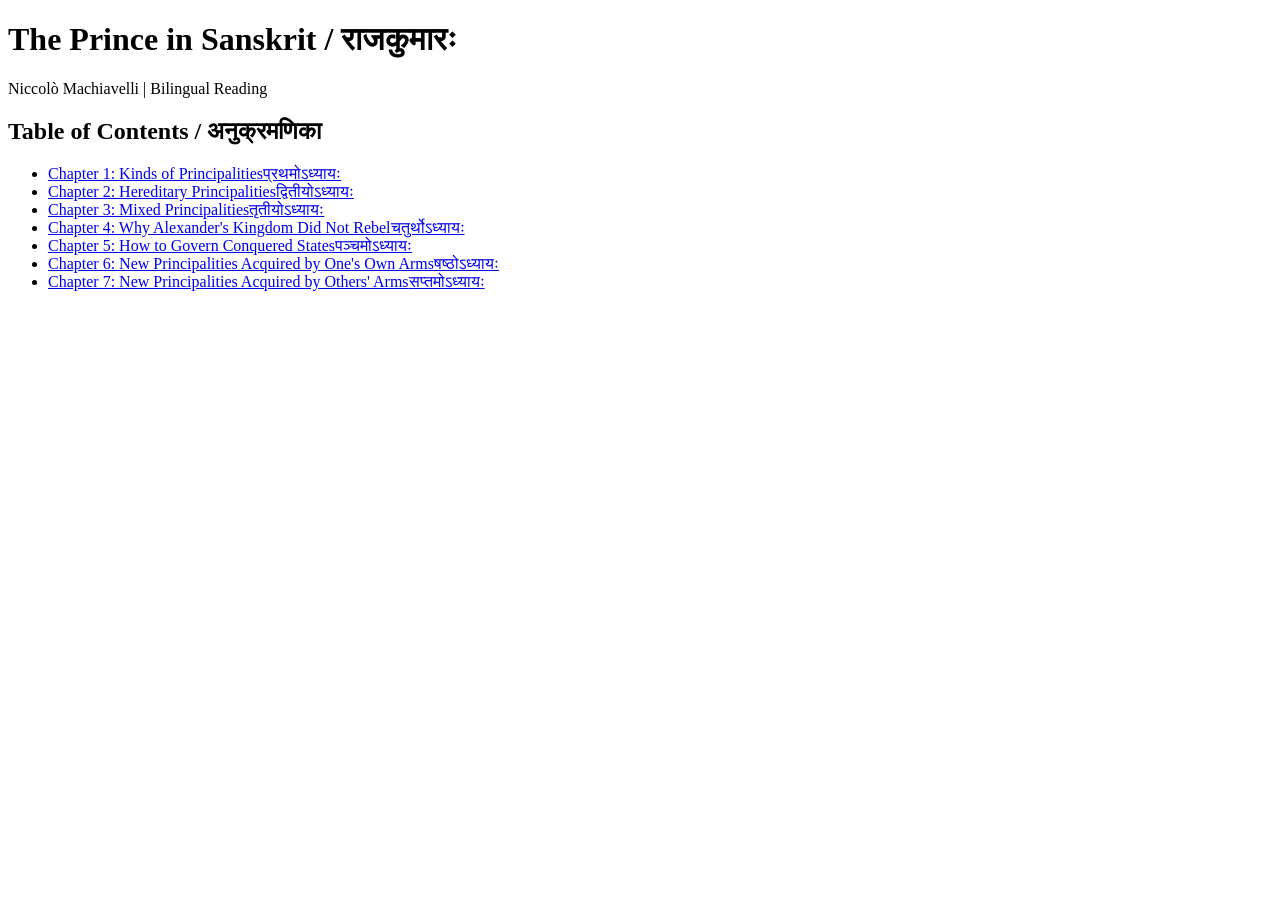
==== index.html @ 7cefcd28 "Create index.html for bilingual edition of The Prince" ====
<!DOCTYPE html>
<html lang="en">
<head>
    <meta charset="UTF-8">
    <meta name="viewport" content="width=device-width, initial-scale=1.0">
    <title>The Prince in Sanskrit - Bilingual Edition</title>
    <!-- Link to CSS -->
    <link rel="stylesheet" href="css/styles.css">
</head>
<body>

    <div class="header">
        <h1>The Prince in Sanskrit / राजकुमारः</h1>
        <p>Niccolò Machiavelli | Bilingual Reading</p>
    </div>

    <div class="toc-container">
        <h2>Table of Contents / अनुक्रमणिका</h2>
        <ul class="toc-list">
            <li><a href="chapter1.html"><span>Chapter 1: Kinds of Principalities</span><span>प्रथमोऽध्यायः</span></a></li>
            <li><a href="chapter2.html"><span>Chapter 2: Hereditary Principalities</span><span>द्वितीयोऽध्यायः</span></a></li>
            <li><a href="chapter3.html"><span>Chapter 3: Mixed Principalities</span><span>तृतीयोऽध्यायः</span></a></li>
            <li><a href="#pending"><span>Chapter 4: Why Alexander's Kingdom Did Not Rebel</span><span>चतुर्थोऽध्यायः</span></a></li>
            <li><a href="#pending"><span>Chapter 5: How to Govern Conquered States</span><span>पञ्चमोऽध्यायः</span></a></li>
            <li><a href="#pending"><span>Chapter 6: New Principalities Acquired by One's Own Arms</span><span>षष्ठोऽध्यायः</span></a></li>
            <li><a href="#pending"><span>Chapter 7: New Principalities Acquired by Others' Arms</span><span>सप्तमोऽध्यायः
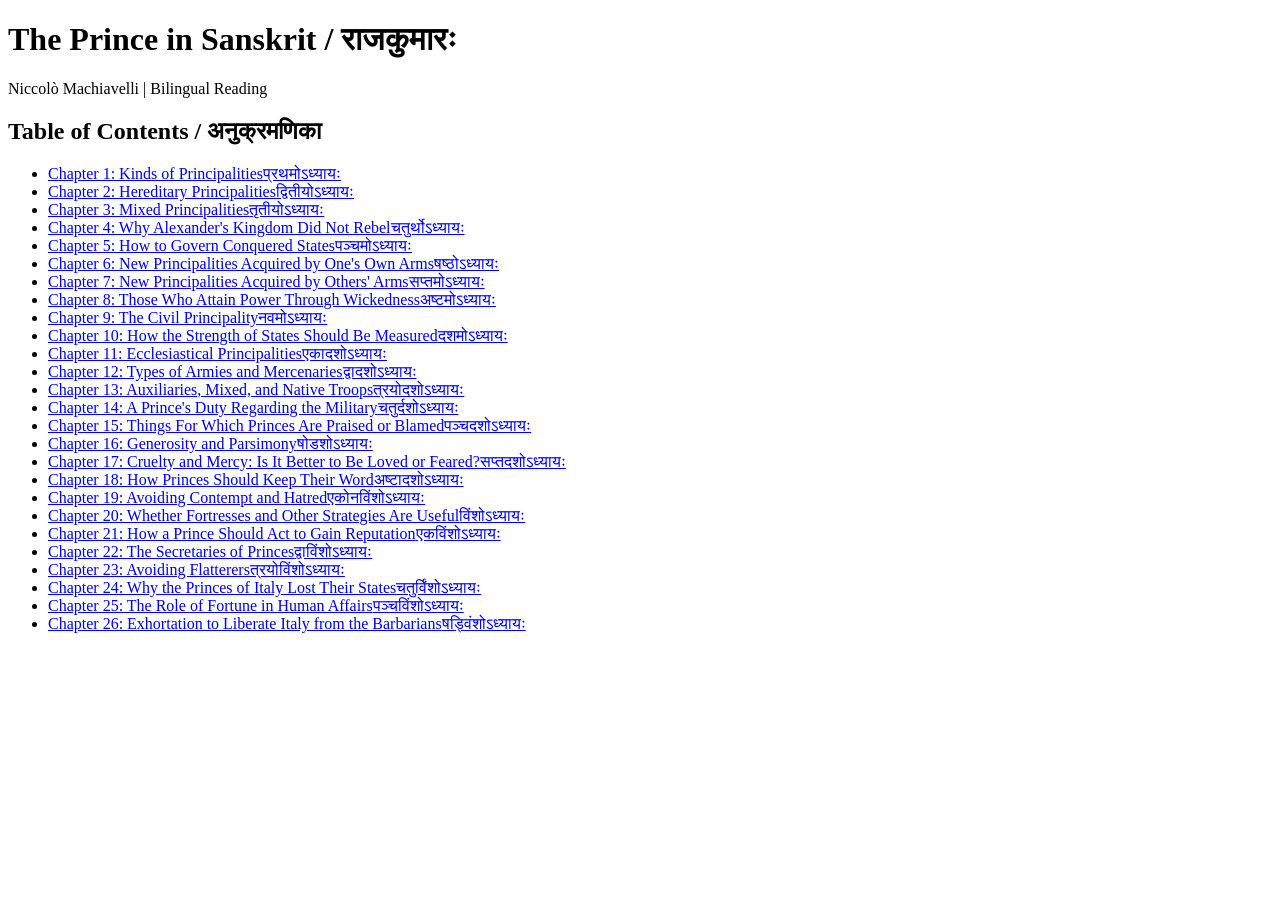
==== commit 004968c0: "Add chapters 7 to 26 to index.html" ====
--- a/index.html
+++ b/index.html
@@ -23,4 +23,28 @@
             <li><a href="#pending"><span>Chapter 4: Why Alexander's Kingdom Did Not Rebel</span><span>चतुर्थोऽध्यायः</span></a></li>
             <li><a href="#pending"><span>Chapter 5: How to Govern Conquered States</span><span>पञ्चमोऽध्यायः</span></a></li>
             <li><a href="#pending"><span>Chapter 6: New Principalities Acquired by One's Own Arms</span><span>षष्ठोऽध्यायः</span></a></li>
-            <li><a href="#pending"><span>Chapter 7: New Principalities Acquired by Others' Arms</span><span>सप्तमोऽध्यायः
+            <li><a href="#pending"><span>Chapter 7: New Principalities Acquired by Others' Arms</span><span>सप्तमोऽध्यायः</span></a></li>
+            <li><a href="#pending"><span>Chapter 8: Those Who Attain Power Through Wickedness</span><span>अष्टमोऽध्यायः</span></a></li>
+            <li><a href="#pending"><span>Chapter 9: The Civil Principality</span><span>नवमोऽध्यायः</span></a></li>
+            <li><a href="#pending"><span>Chapter 10: How the Strength of States Should Be Measured</span><span>दशमोऽध्यायः</span></a></li>
+            <li><a href="#pending"><span>Chapter 11: Ecclesiastical Principalities</span><span>एकादशोऽध्यायः</span></a></li>
+            <li><a href="#pending"><span>Chapter 12: Types of Armies and Mercenaries</span><span>द्वादशोऽध्यायः</span></a></li>
+            <li><a href="#pending"><span>Chapter 13: Auxiliaries, Mixed, and Native Troops</span><span>त्रयोदशोऽध्यायः</span></a></li>
+            <li><a href="#pending"><span>Chapter 14: A Prince's Duty Regarding the Military</span><span>चतुर्दशोऽध्यायः</span></a></li>
+            <li><a href="#pending"><span>Chapter 15: Things For Which Princes Are Praised or Blamed</span><span>पञ्चदशोऽध्यायः</span></a></li>
+            <li><a href="#pending"><span>Chapter 16: Generosity and Parsimony</span><span>षोडशोऽध्यायः</span></a></li>
+            <li><a href="#pending"><span>Chapter 17: Cruelty and Mercy: Is It Better to Be Loved or Feared?</span><span>सप्तदशोऽध्यायः</span></a></li>
+            <li><a href="#pending"><span>Chapter 18: How Princes Should Keep Their Word</span><span>अष्टादशोऽध्यायः</span></a></li>
+            <li><a href="#pending"><span>Chapter 19: Avoiding Contempt and Hatred</span><span>एकोनविंशोऽध्यायः</span></a></li>
+            <li><a href="#pending"><span>Chapter 20: Whether Fortresses and Other Strategies Are Useful</span><span>विंशोऽध्यायः</span></a></li>
+            <li><a href="#pending"><span>Chapter 21: How a Prince Should Act to Gain Reputation</span><span>एकविंशोऽध्यायः</span></a></li>
+            <li><a href="#pending"><span>Chapter 22: The Secretaries of Princes</span><span>द्वाविंशोऽध्यायः</span></a></li>
+            <li><a href="#pending"><span>Chapter 23: Avoiding Flatterers</span><span>त्रयोविंशोऽध्यायः</span></a></li>
+            <li><a href="#pending"><span>Chapter 24: Why the Princes of Italy Lost Their States</span><span>चतुर्विंशोऽध्यायः</span></a></li>
+            <li><a href="#pending"><span>Chapter 25: The Role of Fortune in Human Affairs</span><span>पञ्चविंशोऽध्यायः</span></a></li>
+            <li><a href="#pending"><span>Chapter 26: Exhortation to Liberate Italy from the Barbarians</span><span>षड्विंशोऽध्यायः</span></a></li>
+        </ul>
+    </div>
+
+</body>
+</html>
